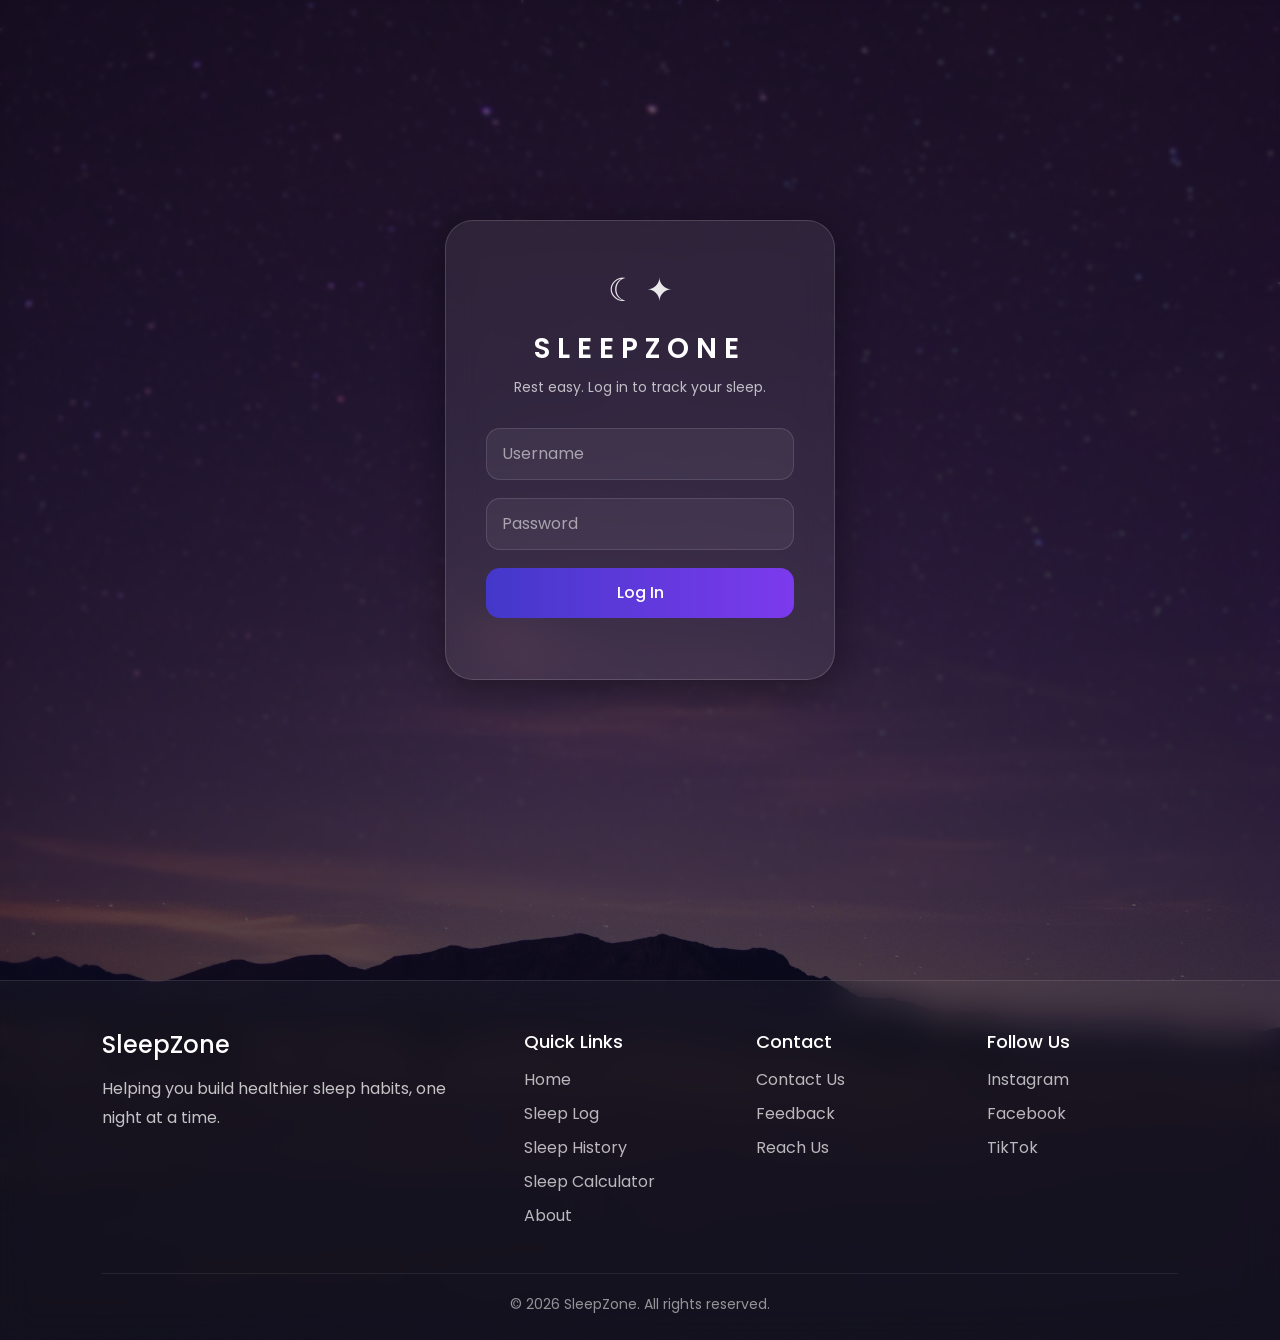
==== index.html @ e81f1e1e "Add files via upload" ====
<!DOCTYPE html>
<html lang="en">
<head>
  <meta charset="UTF-8">
  <meta name="viewport" content="width=device-width, initial-scale=1.0">

  <title>SleepZone</title>

  <!-- Bootstrap -->
  <link href="https://cdn.jsdelivr.net/npm/bootstrap@5.3.3/dist/css/bootstrap.min.css" rel="stylesheet">

  <!-- Font -->
  <link rel="preconnect" href="https://fonts.googleapis.com">
  <link rel="preconnect" href="https://fonts.gstatic.com" crossorigin>

  <link href="https://fonts.googleapis.com/css2?family=Poppins:wght@300;400;500;600&display=swap" rel="stylesheet">

  <link rel="stylesheet" href="style.css">
</head>

<body>

  <div class="background-overlay"></div>
  
  <div class="page-wrapper">

    <div class="login-container">

        <div class="moon-icon">
            ☾ ✦
        </div>

        <h1>SLEEPZONE</h1>

        <p class="tagline">
            Rest easy. Log in to track your sleep.
        </p>

        <input
            type="text"
            id="username"
            class="form-control glass-input"
            placeholder="Username"
        >

        <input
            type="password"
            id="password"
            class="form-control glass-input"
            placeholder="Password"
        >

        <button
            class="login-btn"
            onclick="login()"
        >
            Log In
        </button>

        <p id="error" class="text-danger mt-3"></p>

    </div>

    </div>

    <!-- FOOTER -->

    <footer class="footer">

        <div class="footer-content">

            <div class="footer-section">

                <h3>SleepZone</h3>

                <p>
                    Helping you build healthier sleep habits,
                    one night at a time.
                </p>

            </div>

            <div class="footer-section">

                <h4>Quick Links</h4>

                <a href="dashboard.html">Home</a>
                <a href="sleep-log.html">Sleep Log</a>
                <a href="sleep-history.html">Sleep History</a>
                <a href="sleep-calc.html">Sleep Calculator</a>
                <a href="about.html">About</a>

            </div>

            <div class="footer-section">

                <h4>Contact</h4>

                <a href="#">Contact Us</a>
                <a href="#">Feedback</a>
                <a href="#">Reach Us</a>

            </div>

            <div class="footer-section">

                <h4>Follow Us</h4>

                <a href="#">Instagram</a>
                <a href="#">Facebook</a>
                <a href="#">TikTok</a>

            </div>

        </div>

        <div class="footer-bottom">
            © 2026 SleepZone. All rights reserved.
        </div>

    </footer>



  <script src="script.js"></script>

</body>
</html>
---- style.css ----
/* =========================================
   LOGIN PAGE
========================================= */


*{
    margin: 0;
    padding: 0;
    box-sizing: border-box;
}


  body{
  font-family: 'Poppins', sans-serif;

  min-height: 100vh;

  background:
    linear-gradient(
      rgba(8, 8, 25, 0.55),
      rgba(8, 8, 25, 0.75)
    ),
    url("indexbg.jpg");

  background-size: cover;
  background-position: center;
  background-repeat: no-repeat;

  color: white;

}


.page-wrapper{
    min-height: 100vh;

    display: flex;
    flex-direction: column;
    align-items: center;

    justify-content: center;

    padding: 40px 0;
}
/* background blur */

.background-overlay{
    position: absolute;
    inset: 0;

    backdrop-filter: blur(2px);
}

/* login glass card */

.login-container{

    position: relative;
    z-index: 2;

    width: 390px;
    padding: 45px 40px;
    border-radius: 28px;
    background: rgba(255,255,255,0.07);
    border: 1px solid rgba(255,255,255,0.15);
    backdrop-filter: blur(16px);
    box-shadow:
    0 8px 40px rgba(0,0,0,0.4);
    text-align: center;
    color: white;
    margin:auto;
}

/* moon icon */

.moon-icon{
    font-size: 32px;
    margin-bottom: 18px;
    color: rgba(255,255,255,0.9);
}

/* title */

h1{
    font-size: 28px;
    font-weight: 600;
    letter-spacing: 7px;

    margin-bottom: 12px;
}

/* subtitle */

.tagline{
    font-size: 14px;

    color: rgba(255,255,255,0.7);

    margin-bottom: 30px;
}

/* inputs */

.glass-input{

    background: rgba(255,255,255,0.06) !important;

    border: 1px solid rgba(255,255,255,0.12) !important;

    color: white !important;

    border-radius: 14px;

    padding: 13px 15px;

    margin-bottom: 18px;
}

.glass-input::placeholder{
    color: rgba(255,255,255,0.55);
}

.glass-input:focus{

    background: rgba(255,255,255,0.09) !important;

    border-color: #8b5cf6 !important;

    box-shadow: none !important;
}

/* login button */

.login-btn{

    width: 100%;

    padding: 13px;

    border: none;

    border-radius: 14px;

    background:
    linear-gradient(
    to right,
    #4338ca,
    #7c3aed
    );

    color: white;

    font-weight: 500;

    transition: 0.3s ease;
}

.login-btn:hover{

    transform: translateY(-2px);

    box-shadow:
    0 0 18px rgba(124,58,237,0.6);
}

/* error text */

#error{
    color: #ff8fa3 !important;
}

/* credit */

.image-credit{

    position: absolute;

    bottom: 15px;
    right: 20px;

    z-index: 3;

    font-size: 11px;

    color: rgba(255,255,255,0.55);
}

.image-credit a{

    color: rgba(255,255,255,0.75);

    text-decoration: none;
}

.image-credit a:hover{
    color: white;
}

/* mobile responsive */

@media(max-width: 500px){

    .login-container{

        width: 92%;

        padding: 35px 25px;
    }

    h1{
        font-size: 23px;
        letter-spacing: 5px;
    }
}


/* =========================================
   CREATE PROFILE PAGE
========================================= */

/* avatar section */

.avatar-container{

    display: flex;

    justify-content: center;

    gap: 10px;

    flex-wrap: wrap;
}

.avatar-btn{

    width: 55px;
    height: 55px;

    border-radius: 50%;

    border: 1px solid rgba(255,255,255,0.2);

    background: rgba(255,255,255,0.08);

    color: white;

    font-size: 24px;

    transition: 0.3s;
}

.avatar-btn:hover{

    transform: scale(1.08);

    background: rgba(255,255,255,0.15);
}

.selected-avatar{

    border: 2px solid #8b5cf6;

    box-shadow:
    0 0 12px rgba(139,92,246,0.7);
}





/* =========================================
   FOOTER
========================================= */

.footer{

    margin-top:80px;

    background:
        rgba(255,255,255,0.04);

    border-top:
        1px solid rgba(255,255,255,0.10);

    backdrop-filter:
        blur(18px);

    padding:50px 8% 25px;

       width: 100%;

}

.footer-content{

    display:grid;

    grid-template-columns:
        2fr 1fr 1fr 1fr;

    gap:40px;
}

.footer-section h3{

    color:white;

    margin-bottom:15px;

    font-size:24px;
}

.footer-section h4{

    color:white;

    margin-bottom:15px;

    font-size:18px;
}

.footer-section p{

    color:rgba(255,255,255,0.75);

    line-height:1.8;
}

.footer-section a{

    display:block;

    text-decoration:none;

    color:rgba(255,255,255,0.7);

    margin-bottom:10px;

    transition:0.3s;
}

.footer-section a:hover{

    color:#d8b4fe;

    transform:
        translateX(4px);
}

.footer-bottom{

    margin-top:35px;

    padding-top:20px;

    border-top:
        1px solid rgba(255,255,255,0.08);

    text-align:center;

    color:rgba(255,255,255,0.55);

    font-size:14px;
}
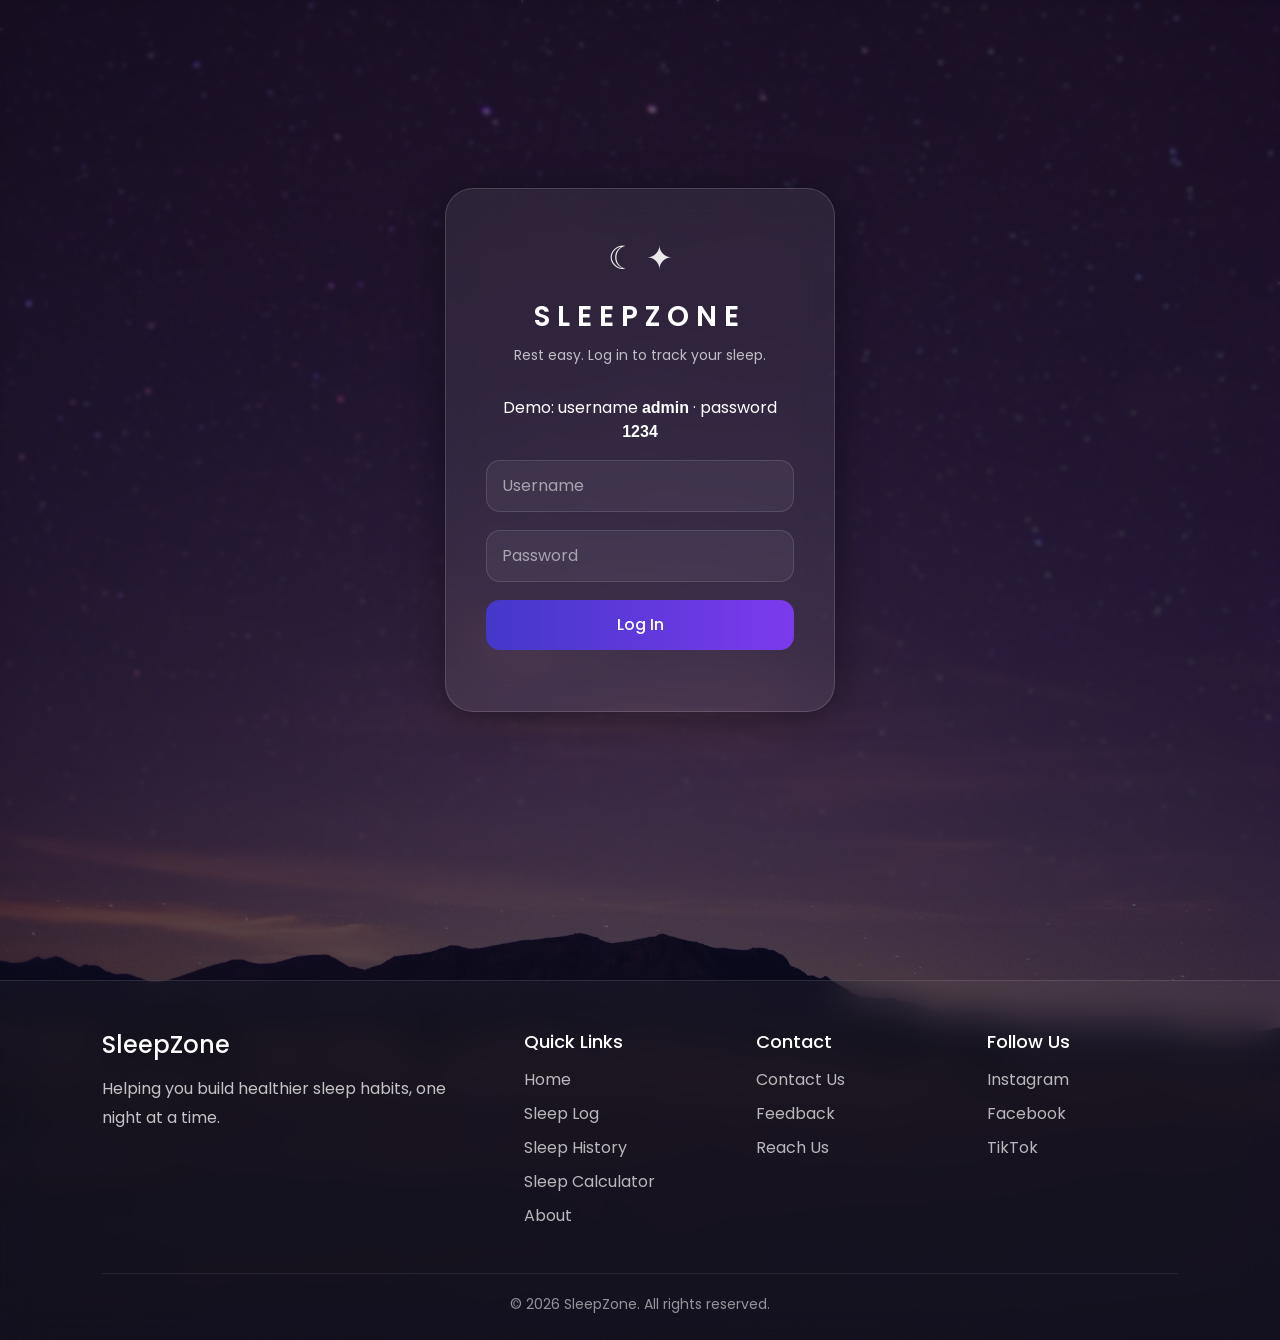
==== commit 11f3bfa2: "Update index.html" ====
--- a/index.html
+++ b/index.html
@@ -33,8 +33,12 @@
         <h1>SLEEPZONE</h1>
 
         <p class="tagline">
-            Rest easy. Log in to track your sleep.
-        </p>
+    Rest easy. Log in to track your sleep.
+</p>
+
+<p class="demo-hint">
+    Demo: username <strong>admin</strong> · password <strong>1234</strong>
+</p>
 
         <input
             type="text"
@@ -125,4 +129,4 @@
   <script src="script.js"></script>
 
 </body>
-</html>+</html>
--- a/style.css
+++ b/style.css
@@ -231,28 +231,27 @@
     flex-wrap: wrap;
 }
 
-.avatar-btn{
-
-    width: 55px;
-    height: 55px;
-
+.avatar-btn {
+    width:      65px;
+    height:     65px;
     border-radius: 50%;
-
-    border: 1px solid rgba(255,255,255,0.2);
-
+    border:     1px solid rgba(255,255,255,0.2);
     background: rgba(255,255,255,0.08);
-
-    color: white;
-
-    font-size: 24px;
-
+    padding:    0;
+    overflow:   hidden;
     transition: 0.3s;
-}
-
-.avatar-btn:hover{
-
-    transform: scale(1.08);
-
+    cursor:     pointer;
+}
+
+.avatar-btn img {
+    width:      100%;
+    height:     100%;
+    object-fit: cover;
+    border-radius: 50%;
+}
+
+.avatar-btn:hover {
+    transform:  scale(1.08);
     background: rgba(255,255,255,0.15);
 }
 
@@ -365,3 +364,24 @@
 
 
 
+@media (max-width: 900px) {
+
+  .footer-content {
+    grid-template-columns: 1fr;
+    min-width: 0;
+     gap: 15px;
+  }
+
+  .footer-section {
+    min-width: 0;
+    font-size: 13px;
+  }
+
+  .footer-section h3 { font-size: 14px; }
+  .footer-section h4 { font-size: 12px; }
+  .footer-section p  { font-size: 10px; }
+  .footer-section a  { font-size: 10px; }
+
+  .footer-bottom { font-size: 12px; }
+
+}
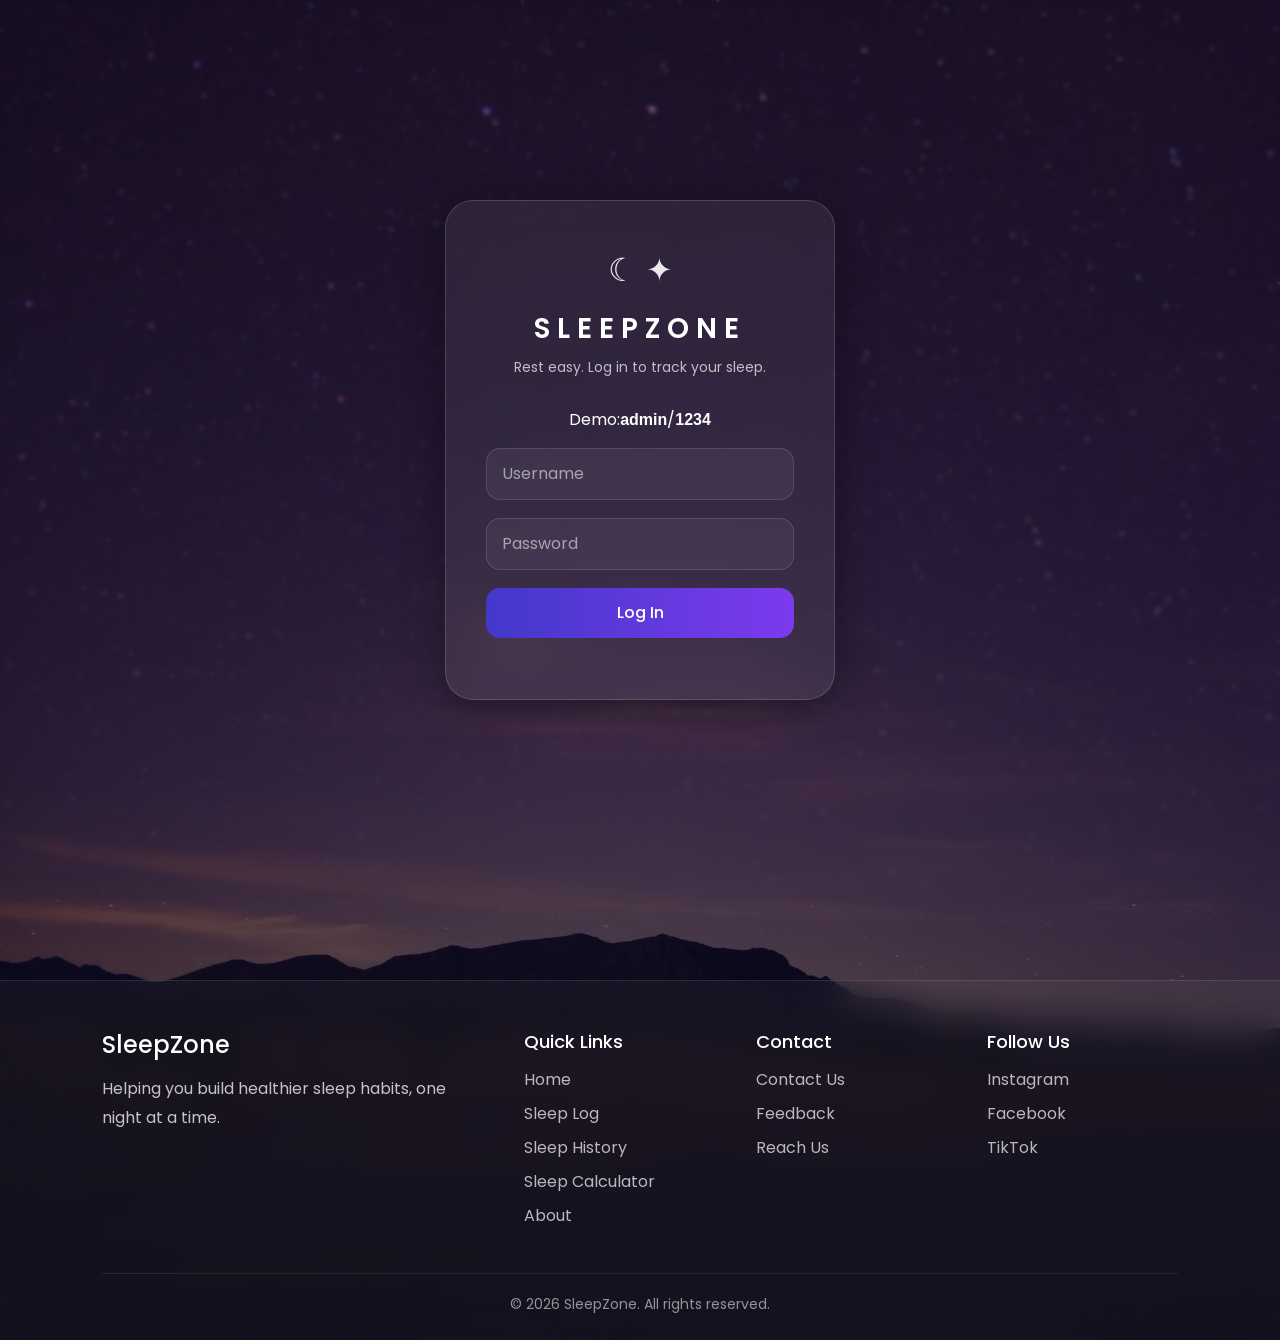
==== commit 2291d1f7: "Update index.html" ====
--- a/index.html
+++ b/index.html
@@ -37,7 +37,7 @@
 </p>
 
 <p class="demo-hint">
-    Demo: username <strong>admin</strong> · password <strong>1234</strong>
+    Demo:<strong>admin</strong>/<strong>1234</strong>
 </p>
 
         <input
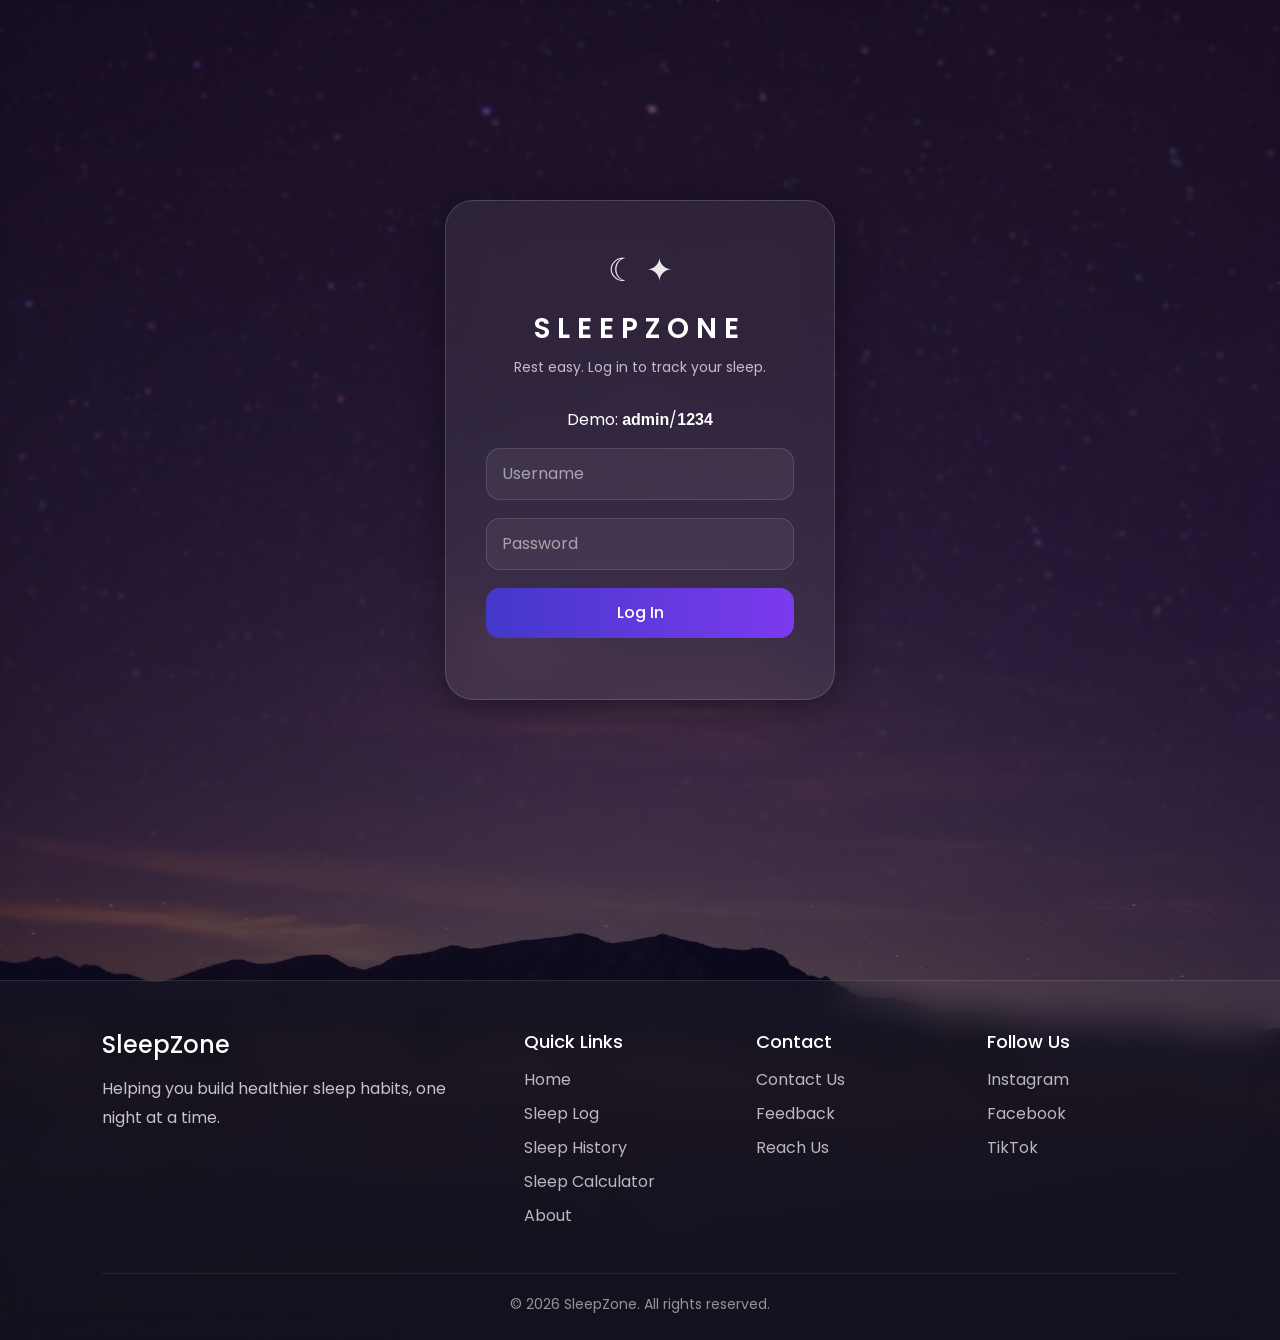
==== commit d4faef24: "Update index.html" ====
--- a/index.html
+++ b/index.html
@@ -37,7 +37,7 @@
 </p>
 
 <p class="demo-hint">
-    Demo:<strong>admin</strong>/<strong>1234</strong>
+    Demo: <strong>admin</strong>/<strong>1234</strong>
 </p>
 
         <input
